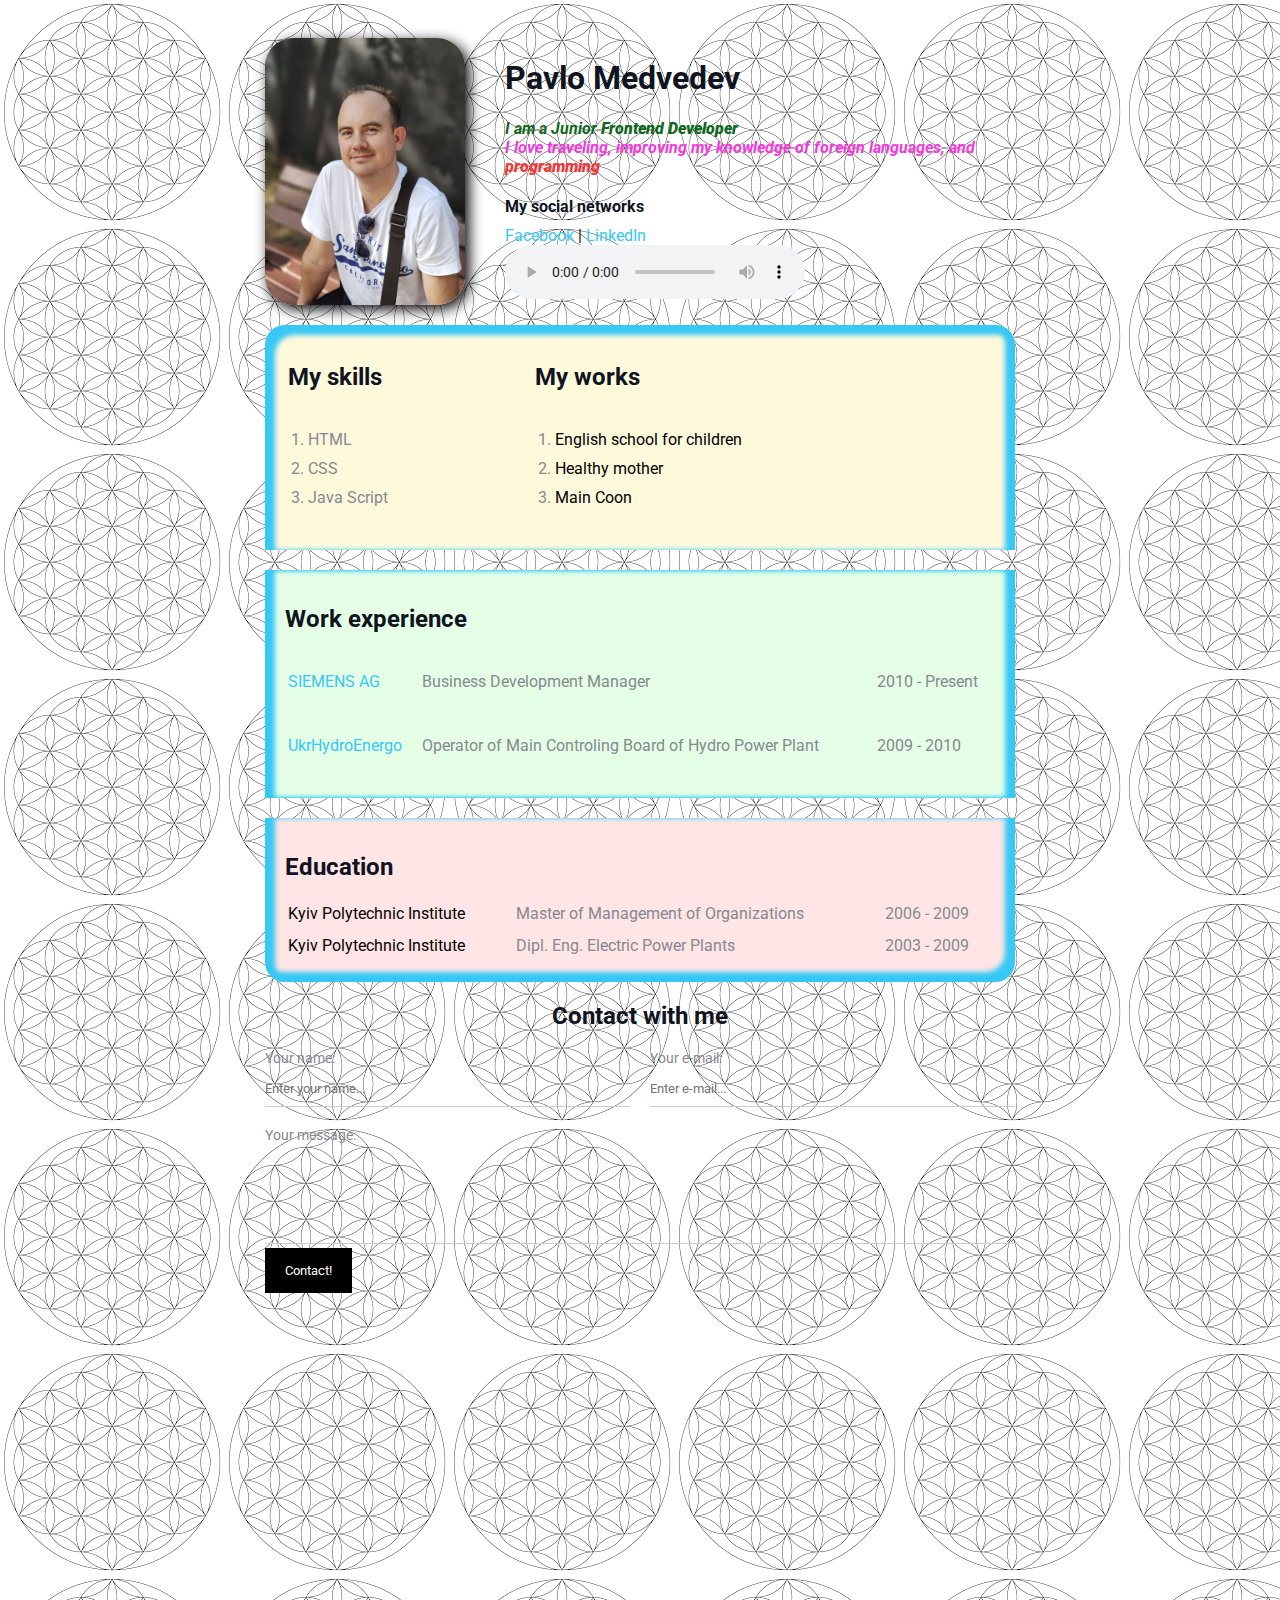
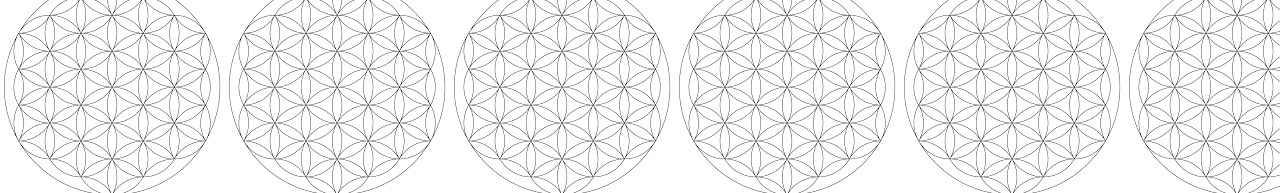
==== index.html @ 4b8187f7 "Add files via upload" ====
<!DOCTYPE html>
<html>
  <head>
    <meta charset="UTF-8" />
    <title>Pavlo Medvedev CV</title>
    <link href="styles.css" rel="stylesheet" />
    <script src="https://code.jquery.com/jquery-3.1.1.js"></script>
  </head>
  <body>
    <div class="container">
      <div class="info">
        <img src="myphoto.jpg" alt="Моё фото" class="avatar" />
        <div class="info-text">
          <h1>Pavlo Medvedev</h1>
          <p style="color: #0f681b">
            I am a Junior <strong>Frontend Developer</strong>
          </p>
          <p style="color: #f537dc">
            I love traveling, improving my knowledge of foreign languages, and
            <strong style="color: #f53737">programming</strong>
          </p>
          <h4>My social networks</h4>

          <a
            href="https://www.facebook.com/profile.php?id=100078396994390"
            target="_blank"
            style="color: #37c8f5"
          >
            Facebook</a
          >
          |
          <a
            href="https://www.linkedin.com/in/pavel-medvedev-63a65888"
            target="_blank"
            style="color: #37c8f5"
          >
            LinkedIn</a
          >
          <br />
          <audio src="Limp Bizkit.mp3" controls>
            This audio is not supported by your browser
          </audio>
        </div>
      </div>

      <div class="card1 bg-yellow" class="menu">
        <table class="table">
          <tr>
            <th><h2 class="skills" id="item" title="Click on me!">My skills</h2></th>
            <th><h2 class="works" id="item1" title="Click on me!">My works</h2></th>
          </tr>
          <tr>
            <td>
              <ol class="list" id="submenu">
                <li>HTML</li>
                <li>CSS</li>
                <li>Java Script</li>
              </ol>
            </td>
            <td>
              <ol class="list" id="submenu1">
                <li>
                  <a
                    href="https://pavlomed.github.io/English-School/"
                    target="_blank"
                    >English school for children</a
                  >
                </li>
                <li>
                  <a
                    href="https://pavlomed.github.io/Healthy-Mother-/"
                    target="_blank"
                    >Healthy mother</a
                  >
                </li>
                <li>
                  <a
                    href="https://pavlomed.github.io/Main-Coon/"
                    target="_blank"
                    >Main Coon</a
                  >
                </li>
              </ol>
            </td>
          </tr>
        </table>
      </div>
      <div class="card2 bg-green" class="menu1">
        <h2 id="item2" title="Click on me!">Work experience</h2>
        <table class="table" id="submenu2">
          <!--<tr>
                    <th>Компания</th>
                    <th>Должность</th>
                    <th>Год</th>
                </tr>-->
          <tr>
            <td>
              <a href="https://www.siemens.com/global/en.html" target="_blank"
                ><p style="color: #37c8f5" ;>SIEMENS AG</p></a
              >
            </td>
            <td>Business Development Manager</td>
            <td>2010 - Present</td>
          </tr>
          <tr>
            <td>
              <a href="https://uhe.gov.ua/" target="_blank"
                ><p style="color: #37c8f5" ;>UkrHydroEnergo</p></a
              >
            </td>
            <td>Operator of Main Controling Board of Hydro Power Plant</td>
            <td>2009 - 2010</td>
          </tr>
        </table>
      </div>
      <div class="card3 bg-red">
        <h2 id="item3" title="Click on me!">Education</h2>
        <table class="table" id="submenu3">
          <!--<tr>
                        <th>Компания</th>
                        <th>Должность</th>
                        <th>Год</th>
                    </tr>-->
          <tr>
            <td>
              <a href="https://kpi.ua/en/fmm" target="_blank"
                >Kyiv Polytechnic Institute</a
              >
            </td>
            <td>Master of Management of Organizations</td>
            <td>2006 - 2009</td>
          </tr>
          <tr>
            <td>
              <a href="https://kpi.ua/en/fea" target="_blank"
                >Kyiv Polytechnic Institute</a
              >
            </td>
            <td>Dipl. Eng. Electric Power Plants</td>
            <td>2003 - 2009</td>
          </tr>
        </table>
      </div>

      <div class="contact">
        <h2>Contact with me</h2>
        <form action="https://esoteric2012@gmail.com">
          <div class="row">
            <div class="form-group">
              <label for="name">Your name:</label>
              <input type="text" id="name" placeholder="Enter your name..." />
            </div>
            <div class="form-group">
              <label for="email">Your e-mail:</label>
              <input type="email" id="email" placeholder="Enter e-mail..." />
            </div>
          </div>
          <div class="form-group">
            <label for="text">Your message:</label>
            <textarea id="text" rows="5"></textarea>
          </div>
          <input class="btn" type="submit" value="Contact!" />
        </form>
      </div>
      <div class="position">
        <div class="box"></div>
      </div>
    </div>

    <div style="margin-bottom: 500px"></div>
    <script src="main.js"></script>
  </body>
</html>
---- styles.css ----
@import url("https://fonts.googleapis.com/css2?family=Roboto&display=swap");
/* * { 
    padding: 0;
    margin: 0;
} */ /*Чтобы обнулить все отступы*/
body {
  background-color: #f1f1f1;
  background-image: url("1_1.png");
  color: #0f141e;
  font-size: 16px;
  font-weight: normal;
  font-family: "Roboto", sans-serif;
  /* font: normal 16px 'Roboto', sans-serif;*/
  /*font-family: 'Segoe UI', Tahoma, Geneva, Verdana, sans-serif;*/
}
a {
  color: black;
  text-decoration: none;
}
a:hover {
  text-decoration: underline;
}
a:active {
  color: blue;
}
a:visited {
  color: grey;
}
.avatar {
  width: 200px;
  border-radius: 28px;
  box-shadow: 4px 4px 14px rgba(0, 0, 0, 025);
}
.info {
  display: flex;
  margin-bottom: 20px;
}
@media (max-width: 700px) {
  .info {
    text-align: center;
    display: block;
  }
  .avatar {
    position: static; /*картинка фиксируется, текст идёт под ней*/
    margin: 0 auto;
  }
}
.info-text {
  margin-left: 40px;
}
.info-text h4 {
  margin-bottom: 10px;
}
.info p {
  color: #86898f;
  margin: 0;
  font-style: italic;
  font-weight: bold;
  text-decoration: none;
  /*text-transform: capitalize;*/
  /*letter-spacing: 5px;*/
  /*word-spacing: 42px;*/
}

/* Box Model */
.container {
  max-width: 750px;
  margin: auto;
  padding-top: 30px;
}
/*.social {
    background: green;
    /*padding: 15px;*/
/*padding: 15px 40px;*/
/*padding: 15px 20px 25px 30px;*/
/*padding-top: 15px;
    padding-right: 20px;
    padding-bottom: 25px;
    padding-left: 30px;
    margin: 5px;

    border: 5px solid red;
    border-bottom-style: dotted;
    border-top-width: 15px;
    border-right-color: blue;

}*/
/*.box-model > div {
    float: left;
    background: #000;
    height: 200px;
    border: 4px solid red;
    width: 25%;
    box-sizing: border-box;
}*/
.bg-yellow {
  background: #fff9dc;
}
.bg-green {
  background: #e5ffe7;
}
.bg-red {
  background: #ffe5e5;
}

.card1 {
  padding: 15px 20px;
  margin-bottom: 20px;
  border-radius: 20px 20px 0 0;
  box-shadow: inset 10px 10px 5px #37c8f5, inset -10px 0px 5px #37c8f5;
}
.card2 {
  padding: 15px 20px;
  margin-bottom: 20px;
  box-shadow: inset 10px 0px 5px #37c8f5, inset -10px 0px 5px #37c8f5;
}
.card3 {
  padding: 15px 20px;
  margin-bottom: 20px;
  border-radius: 0 0 20px 20px;
  box-shadow: inset 10px 0px 5px #37c8f5, inset -10px -10px 5px #37c8f5;
}
.card h2 {
  margin-bottom: 10px;
}
.list {
  padding: 0 20px;
  /*list-style: none; убрать номерацию в списке*/
}
.list li {
  color: #86898f;
  margin-bottom: 10px;
  /*border-bottom: 1px solid grey;*/
}
.table {
  width: 100%;
}
.table td {
  padding-bottom: 10px;
}
.table td:nth-child(2),
.table td:nth-child(3) {
  color: #86898f;
} /*Стилизация колонок таблицы псевдоселекторами*/

/*.table tr:nth-child(odd) {
    background: aqua;
} /*even - чётная строка, odd-нечётная */
.contact h2 {
  text-align: center;
}
.form-group label {
  display: block; /*выравнивает окошки*/
  font-size: 14px;
  color: #86898f;
}
.form-group input,
.form-group textarea {
  width: 100%;
  box-sizing: border-box;
  border: none;
  background: transparent;
  border-bottom: 1px solid #ccc;
  color: #000;
  padding: 15px 0 10px;
  outline: none;
  font-family: inherit;
}
.form__body {
  position: relative;
}

.form__body::after {
  content: "";
  position: absolute;
  top: 0;
  left: 0;
  width: 100%;
  height: 100%;
  background: rgba(51, 51, 51, 0.9) url(Loading_icon.gif) center / 50px no-repeat;
  opacity: 0;
  visibility: hidden;
  transition: all 0.5s ease 0s;
}
.form__body._sending::after {
  opacity: 1;
  visibility: visible;
}

/*_sending*/
.row {
  display: flex;
  margin-bottom: 20px;
}

.row > .form-group {
  width: 50%;
  margin-right: 20px;
}
.row > .form-group:last-child {
  margin-right: 0;
}
.btn {
  background: black;
  color: #fff;
  padding: 15px 20px;
  border: none;
  font-family: inherit;
  cursor: pointer;
}

.btn:hover {
  opacity: 0.9;
}
.skills,
.works {
  text-align: left;
}
/* Position */

/*.position {
    position: relative;
    border: 4px solid black;
    margin-top: 40px;
    padding: 20px;
}

.box {
    position: fixed;
    top: 100px;
    right: 50px;
    bottom: 50px;
    border-radius: 50%;
    left: 0px;
    top: 50px;
    width: 50px;
    height: 50px;
    background: lightcoral;
}*/
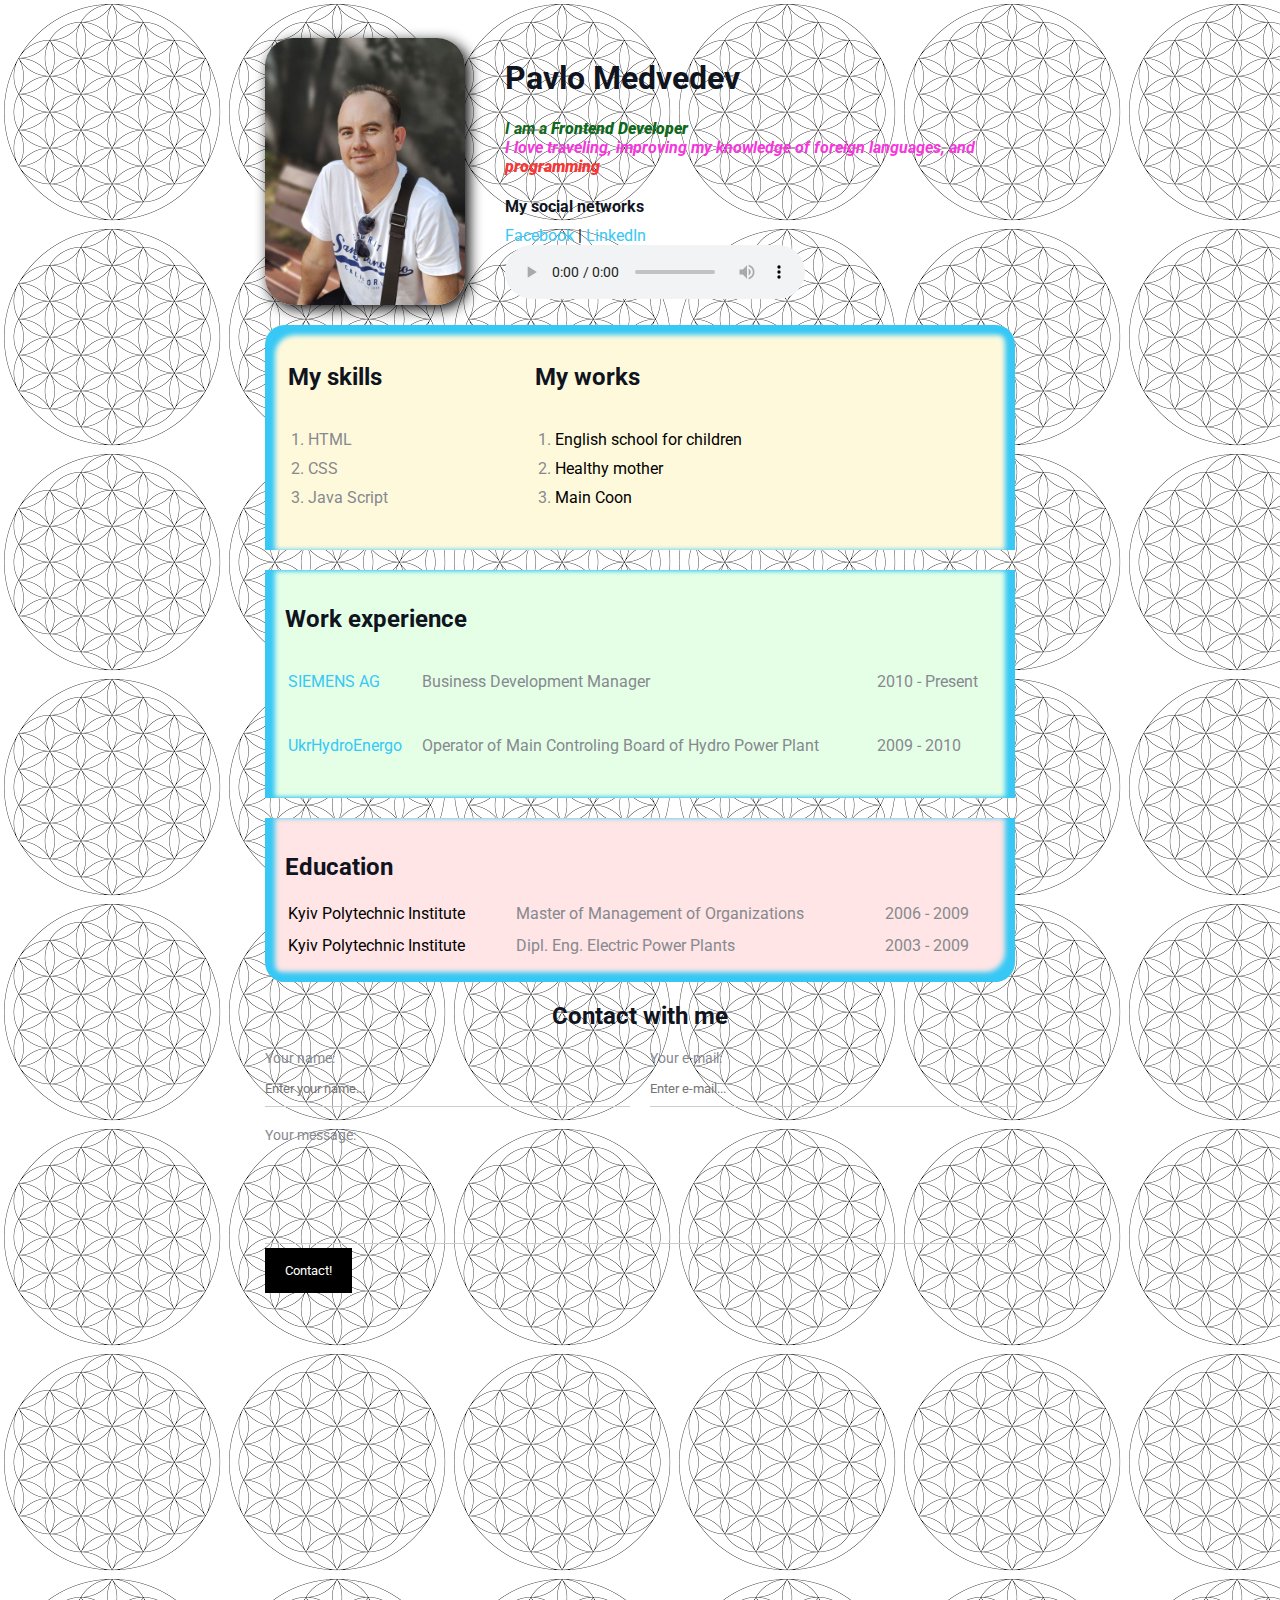
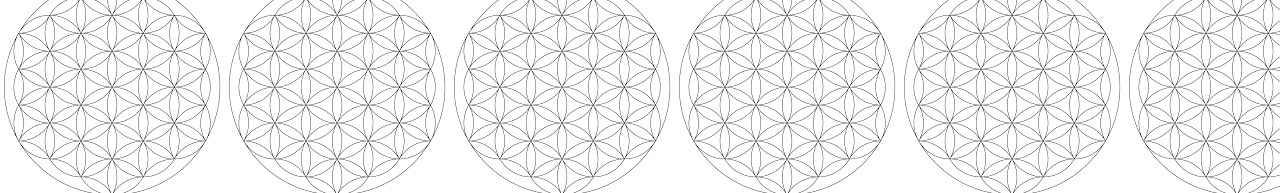
==== commit 6d99f267: "Update index.html" ====
--- a/index.html
+++ b/index.html
@@ -13,7 +13,7 @@
         <div class="info-text">
           <h1>Pavlo Medvedev</h1>
           <p style="color: #0f681b">
-            I am a Junior <strong>Frontend Developer</strong>
+            I am a <strong>Frontend Developer</strong>
           </p>
           <p style="color: #f537dc">
             I love traveling, improving my knowledge of foreign languages, and
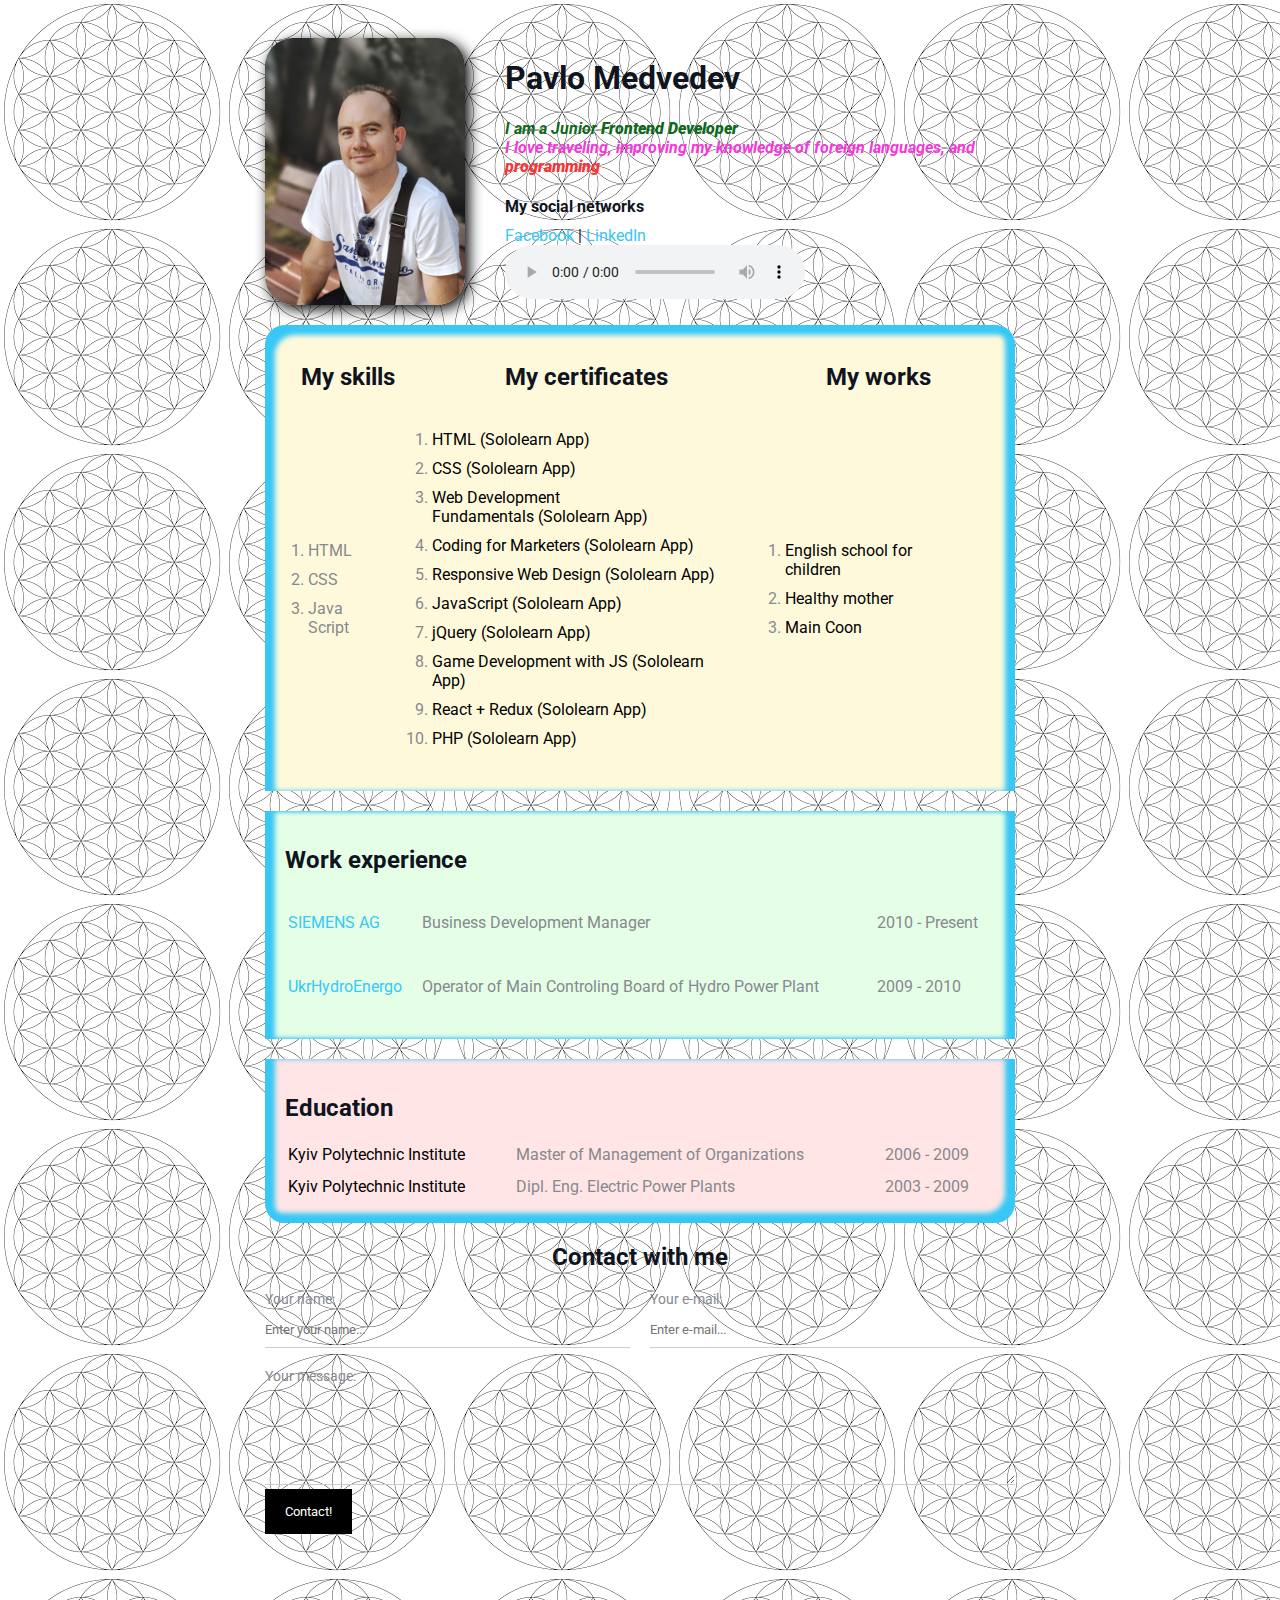
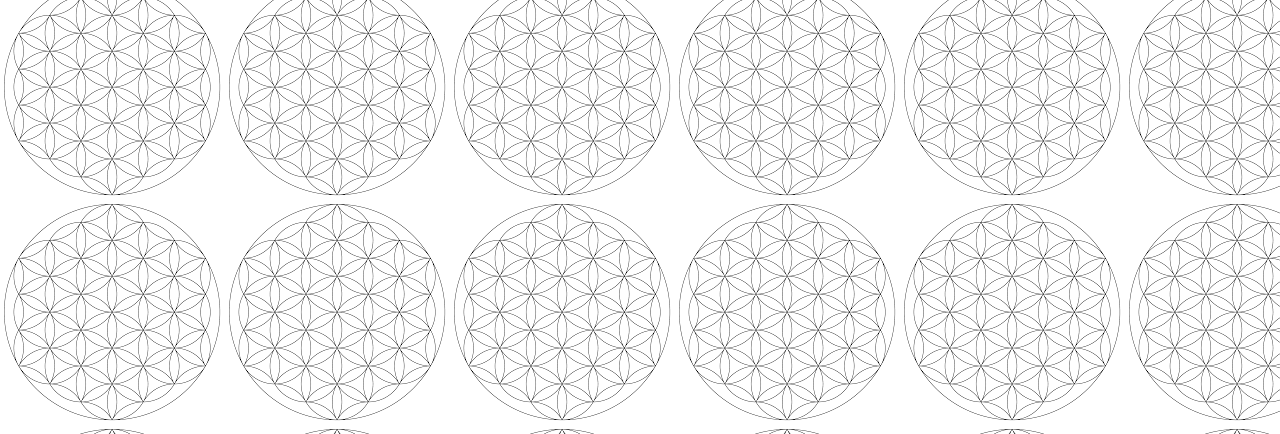
==== commit 93ee02d5: "Add files via upload" ====
--- a/index.html
+++ b/index.html
@@ -2,7 +2,7 @@
 <html>
   <head>
     <meta charset="UTF-8" />
-    <title>Pavlo Medvedev CV</title>
+    <title>Pavlo Medvedev's CV</title>
     <link href="styles.css" rel="stylesheet" />
     <script src="https://code.jquery.com/jquery-3.1.1.js"></script>
   </head>
@@ -13,7 +13,7 @@
         <div class="info-text">
           <h1>Pavlo Medvedev</h1>
           <p style="color: #0f681b">
-            I am a <strong>Frontend Developer</strong>
+            I am a Junior <strong>Frontend Developer</strong>
           </p>
           <p style="color: #f537dc">
             I love traveling, improving my knowledge of foreign languages, and
@@ -47,18 +47,93 @@
         <table class="table">
           <tr>
             <th><h2 class="skills" id="item" title="Click on me!">My skills</h2></th>
+            <th><h2 class="certificates" id="item4" title="Click on me!">My certificates</h2></th>
             <th><h2 class="works" id="item1" title="Click on me!">My works</h2></th>
           </tr>
           <tr>
             <td>
-              <ol class="list" id="submenu">
+              <ol class="list" id="submenu"> <!--My skills-->
                 <li>HTML</li>
                 <li>CSS</li>
                 <li>Java Script</li>
               </ol>
             </td>
             <td>
-              <ol class="list" id="submenu1">
+              <ol class="list" id="submenu4"> <!--Certificates-->
+                <li>
+                  <a
+                    href=certificates/20-01-22_HTML.jpg
+                    target="_blank" 
+                    >HTML (Sololearn App)</a
+                  > <!--New webpage with target="_blank"-->
+                </li>
+                <li>
+                  <a
+                    href="certificates/26-03-22_CSS.jpg"
+                    target="_blank"
+                    >CSS (Sololearn App)</a
+                  >
+                </li>
+                <li>
+                  <a
+                    href="certificates/10-04-22_WebDev_fundamentals.jpg"
+                    target="_blank"
+                    >Web Development <br/> Fundamentals (Sololearn App)</a
+                  >
+                </li>
+                <li>
+                  <a
+                    href="certificates/12-04-22_coding_marketers.jpg"
+                    target="_blank"
+                    >Coding for Marketers (Sololearn App)</a
+                  >
+                </li>
+                <li>
+                  <a
+                    href="certificates/17-04-22_Responsive_WebDesign.jpg"
+                    target="_blank"
+                    >Responsive Web Design (Sololearn App)</a
+                  >
+                </li>
+                <li>
+                  <a
+                    href="certificates/09-07-22_JavaScript.jpg"
+                    target="_blank"
+                    >JavaScript (Sololearn App)</a
+                  >
+                </li>
+                <li>
+                  <a
+                    href="certificates/17-07-22_jQuery.jpg"
+                    target="_blank"
+                    >jQuery (Sololearn App)</a
+                  >
+                </li>
+                <li>
+                  <a
+                    href="certificates/14-08-22_GameDev_JS.jpg"
+                    target="_blank"
+                    >Game Development with JS (Sololearn App)</a
+                  >
+                </li>
+                <li>  
+                <a
+                    href="certificates/09-10-22_React+Redux.jpg"
+                    target="_blank"
+                    >React + Redux (Sololearn App)</a
+                  >
+                </li>
+                <li>
+                  <a
+                    href="certificates/16-11-22_PHP.jpg"
+                    target="_blank"
+                    >PHP (Sololearn App)</a
+                  >
+                </li>
+              </ol>
+            </td>
+            <td>
+              <ol class="list" id="submenu1"> <!--My works-->
                 <li>
                   <a
                     href="https://pavlomed.github.io/English-School/"
--- a/styles.css
+++ b/styles.css
@@ -38,12 +38,33 @@
 @media (max-width: 700px) {
   .info {
     text-align: center;
-    display: block;
+    /*display: block;*/
+    display: flex;
   }
   .avatar {
-    position: static; /*картинка фиксируется, текст идёт под ней*/
+    /*position: static; /*картинка фиксируется, текст идёт под ней*/
+    position: absolute;
     margin: 0 auto;
   }
+}
+@media (max-width: 500px) {
+  .info {
+    text-align: center;
+    /*display: block;*/
+    display: flex;
+  }
+  .avatar {
+    /*position: static; /*картинка фиксируется, текст идёт под ней*/
+    position: relative;
+    margin: 0 auto;
+}
+
+.info-text {
+  margin: 0 auto;
+  margin-left: 40px;
+  display: grid;
+  /*position: relative;*/
+}
 }
 .info-text {
   margin-left: 40px;
@@ -125,6 +146,7 @@
 }
 .list {
   padding: 0 20px;
+ 
   /*list-style: none; убрать номерацию в списке*/
 }
 .list li {
@@ -134,6 +156,7 @@
 }
 .table {
   width: 100%;
+  /*text-align: center;*/
 }
 .table td {
   padding-bottom: 10px;
@@ -213,8 +236,9 @@
   opacity: 0.9;
 }
 .skills,
-.works {
-  text-align: left;
+.works,
+.certificates {
+  text-align: center;
 }
 /* Position */
 
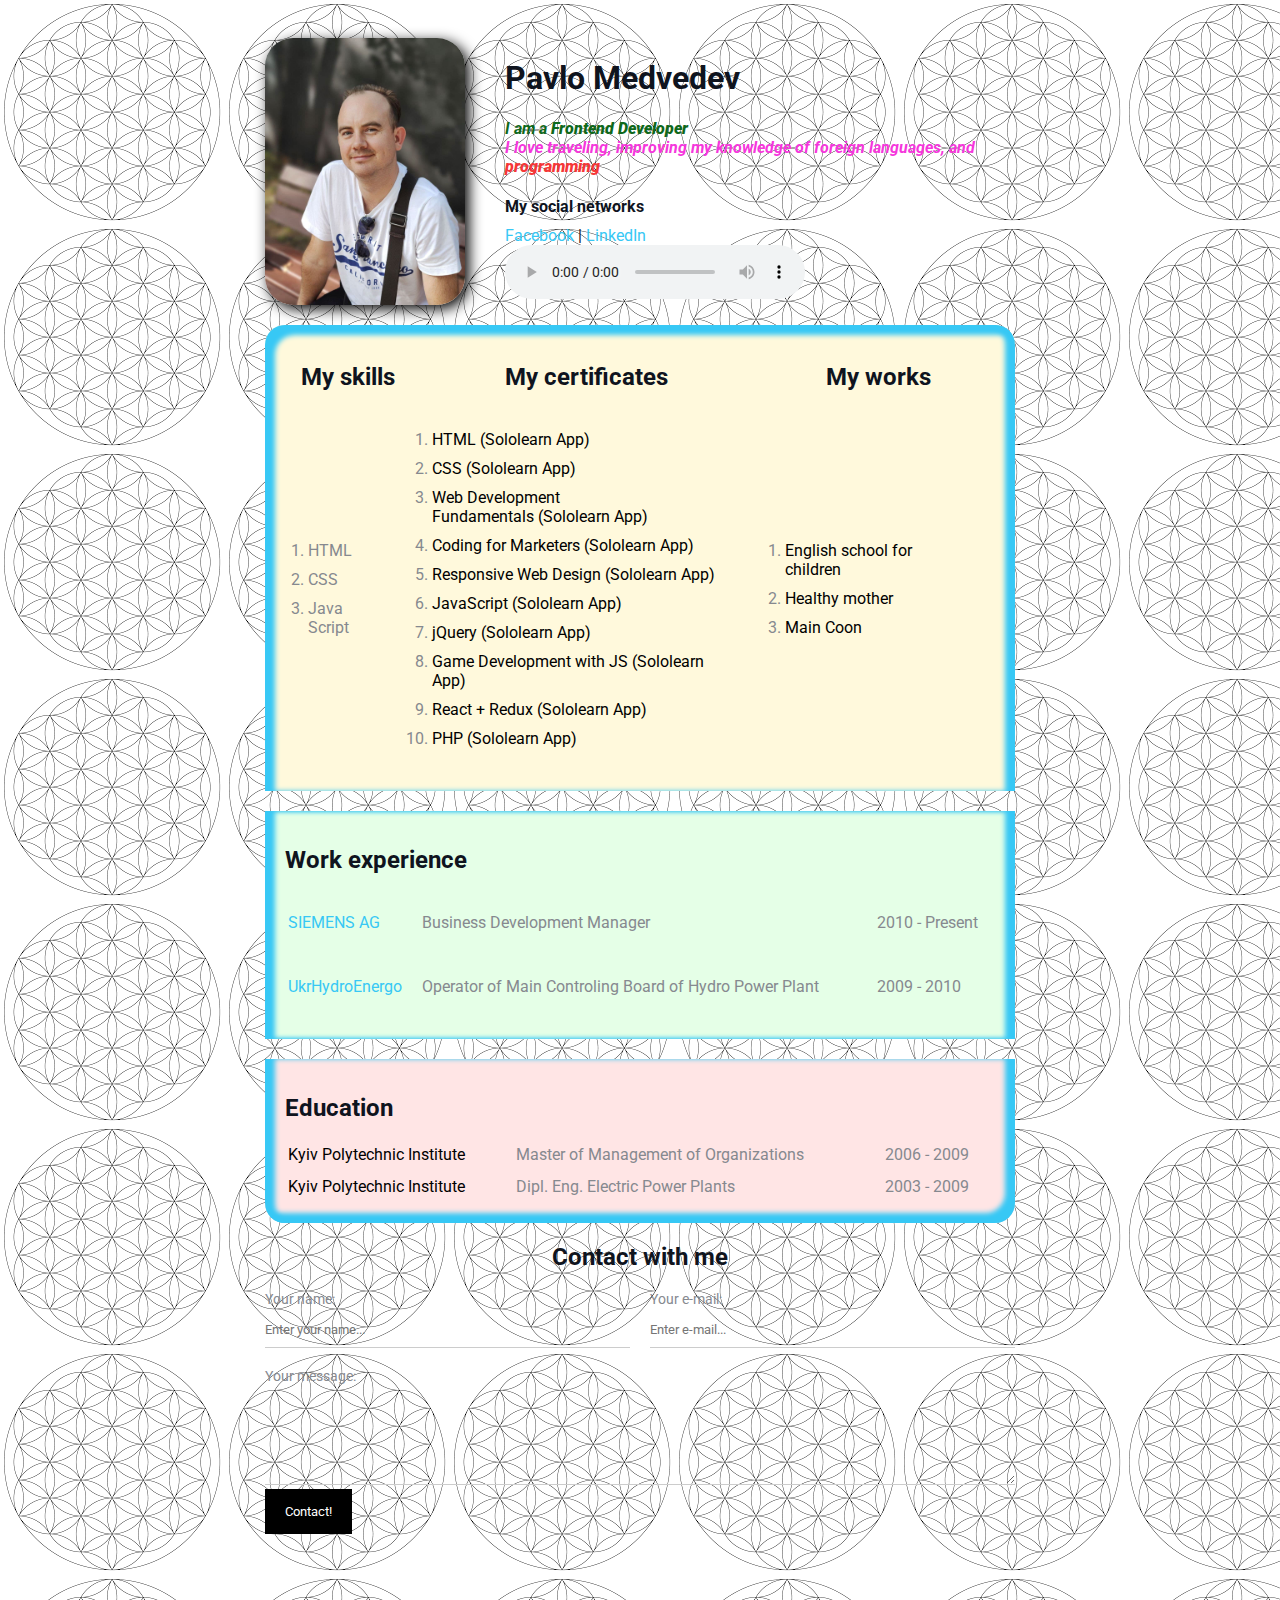
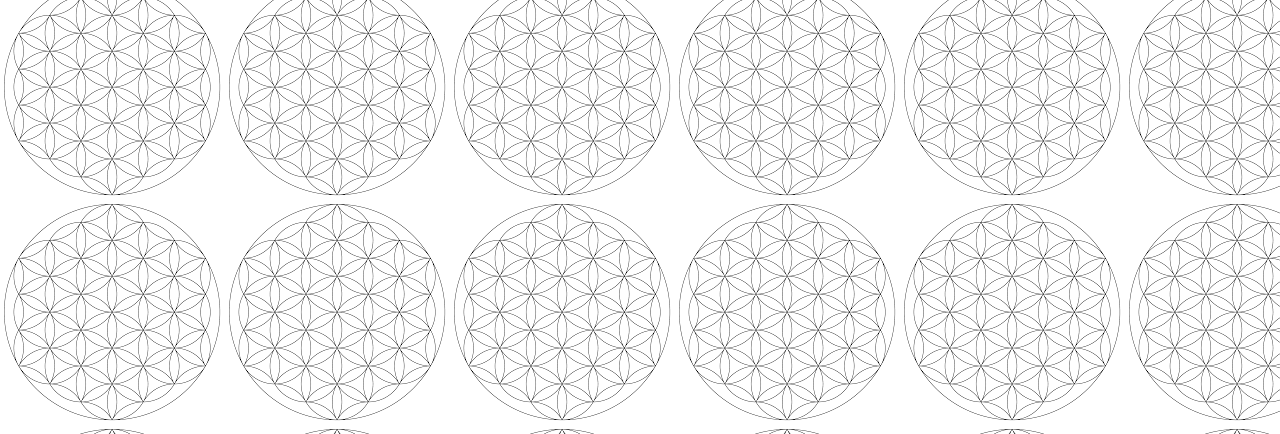
==== commit 55d0d8c1: "Add files via upload" ====
--- a/index.html
+++ b/index.html
@@ -13,7 +13,7 @@
         <div class="info-text">
           <h1>Pavlo Medvedev</h1>
           <p style="color: #0f681b">
-            I am a Junior <strong>Frontend Developer</strong>
+            I am a <strong>Frontend Developer</strong>
           </p>
           <p style="color: #f537dc">
             I love traveling, improving my knowledge of foreign languages, and
